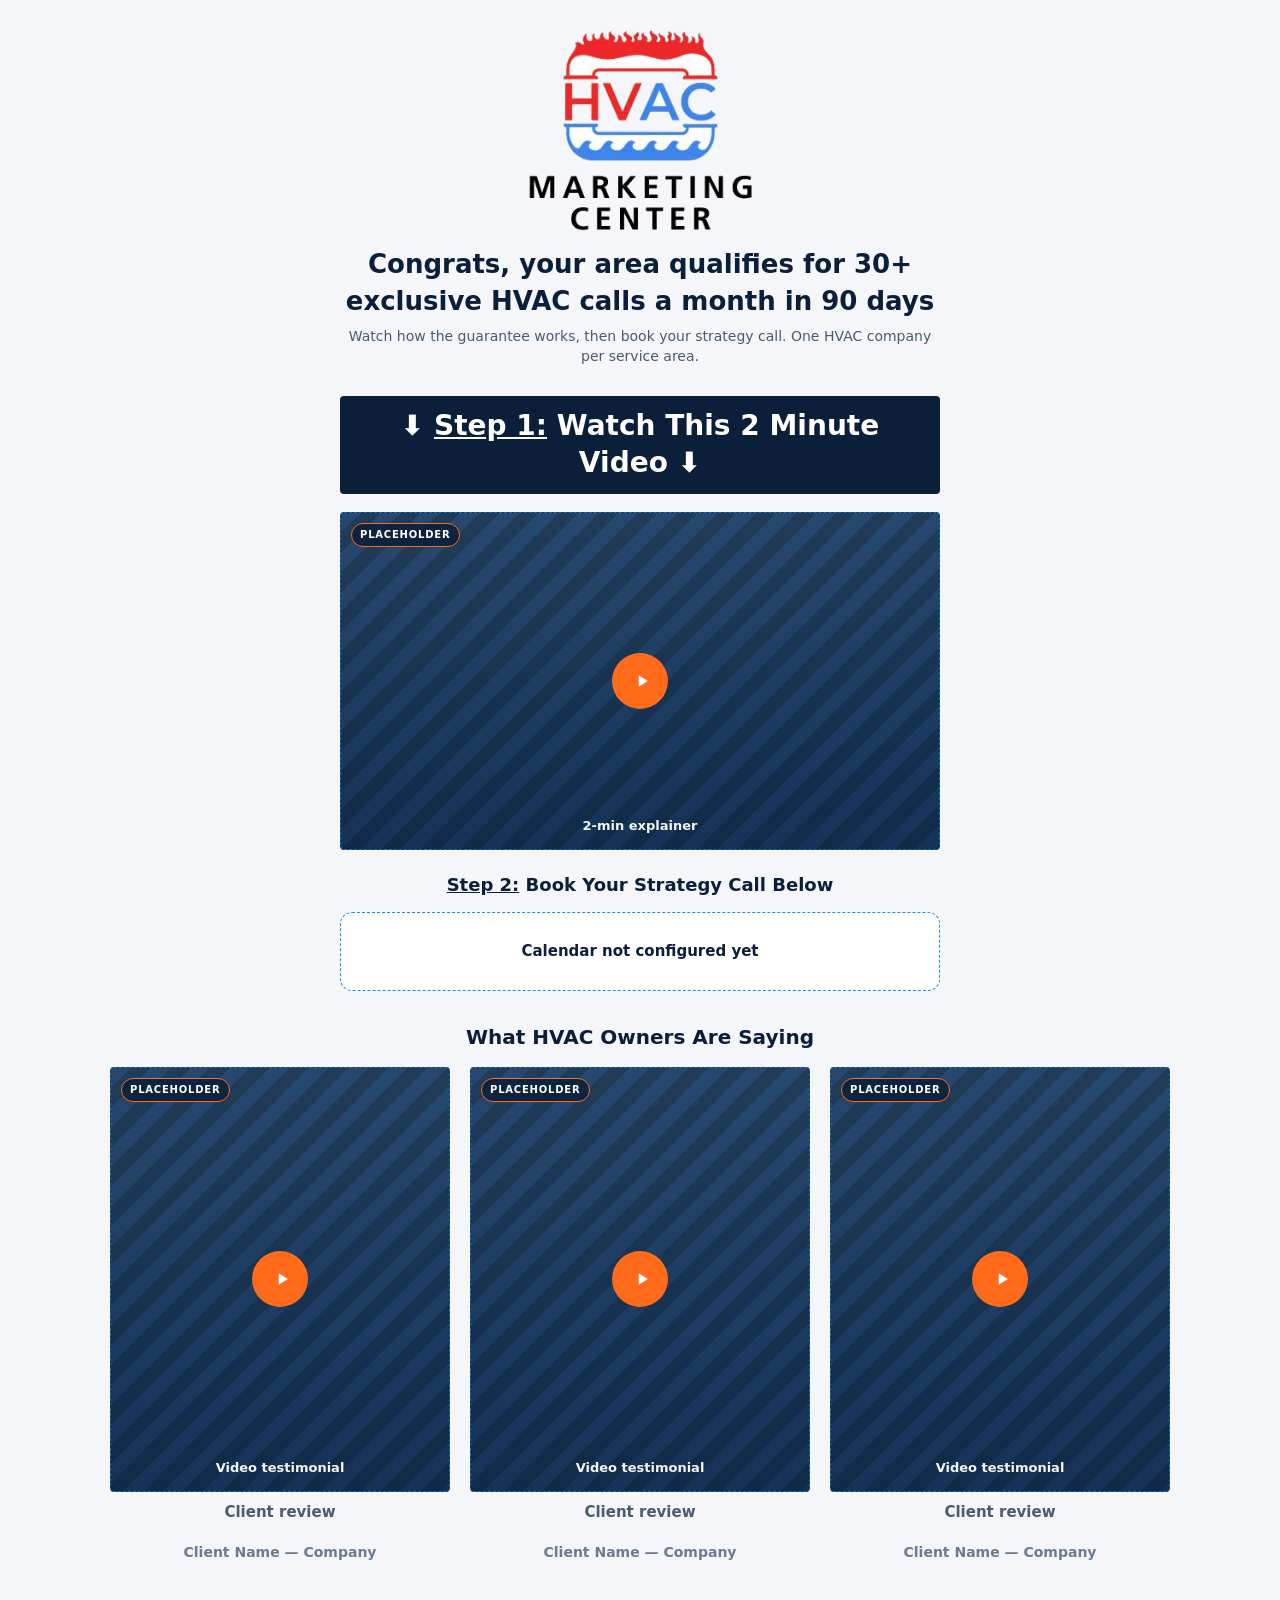
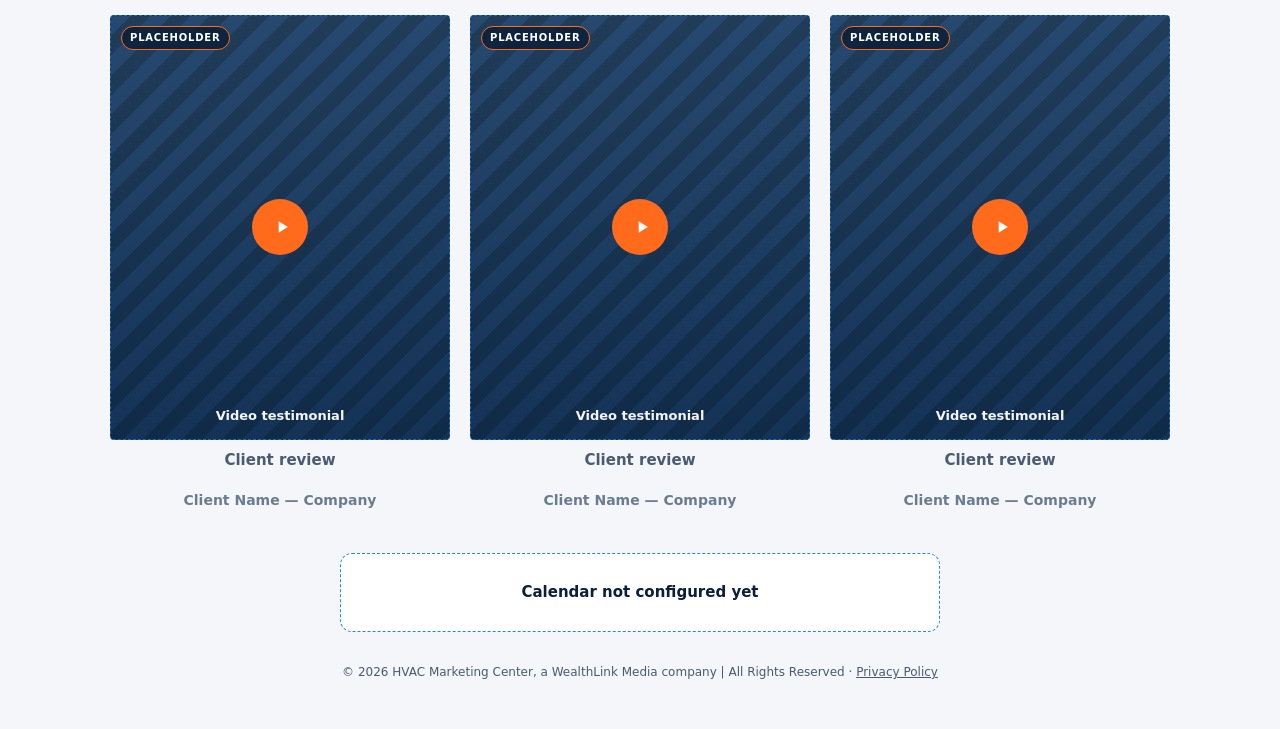
==== book-tracked.html @ e64378df "Add the HVAC Marketing Center landing site. Serve the funnel from the repository root so GitHub Page" ====
<!DOCTYPE html><html lang="en"><head>
<meta charset="utf-8">
<meta name="viewport" content="width=device-width, initial-scale=1">
<title>Book Your HVAC Strategy Call | HVAC Marketing Center</title>
<meta name="robots" content="noindex">
<link rel="icon" type="image/png" href="assets/favicon.png">
<link rel="apple-touch-icon" href="assets/favicon.png">
<link rel="stylesheet" href="css/style.css?v=1">
<link rel="preload" as="image" href="assets/logo-transparent.png">
<script src="js/config.js?v=1"></script>
</head>
<body>
<div class="wrap">
  <div class="logo" id="logo"></div>

  <p class="report-heading" id="reportHeading">Congrats, your area qualifies for 30+ exclusive HVAC calls a month in 90 days</p>
  <p class="report-subheading">Watch how the guarantee works, then book your strategy call. One HVAC company per service area.</p>

  <div class="step-bar" id="stepBar">⬇️ <u>Step 1:</u> Watch This 2 Minute Video ⬇️</div>
  <div id="explainer-video"></div>

  <p class="step2-heading" id="step2Heading"><u>Step 2:</u> Book Your Strategy Call Below</p>

  <div class="calendar-card">
    <div class="calendar-embed-container" id="calendarEmbed">
      <p class="calendar-loading">Loading calendar…</p>
    </div>
  </div>

  <h2 id="testimonials">What HVAC Owners Are Saying</h2>
  <div id="booking-testimonials"></div>

  <div class="calendar-card" id="calendarCardBottom">
    <div class="calendar-embed-container" id="calendarEmbedBottom">
      <p class="calendar-loading">Loading calendar…</p>
    </div>
  </div>

  <footer>© 2026 HVAC Marketing Center, a WealthLink Media company | All Rights Reserved · <a href="privacy.html">Privacy Policy</a></footer>
</div>

<script src="js/testimonials-data.js?v=1"></script>
<script src="js/main.js?v=1"></script>
<script>
  renderLogo(document.getElementById("logo"));

  (function () {
    var fn = getLeadFirstName();
    var biz = getLeadBusinessName();
    if (fn && biz) {
      document.getElementById("reportHeading").textContent =
        "Congrats " + fn + ", " + biz + " qualifies for 30+ exclusive HVAC calls a month in 90 days";
    }
  })();

  renderExplainerVideo("explainer-video", "stepBar");
  loadGhlCalendar("calendarEmbed", window.RANKFLOW_CONFIG.GHL_CALENDAR_TRACKED_URL);
  renderTestimonials("booking-testimonials", window.BOOKING_TESTIMONIAL_IDS);
  loadGhlCalendar("calendarEmbedBottom", window.RANKFLOW_CONFIG.GHL_CALENDAR_TRACKED_URL);
</script>

</body></html>
---- css/style.css ----
/* RankFlow Funnel — shared styles. Deliberately plain: system fonts,
   minimal shadows, no animation libraries. Keeps it fast and matches the
   "basic, not fancy" brief. */

:root {
  /* HVAC Marketing Center. Navy structure, cool blue accents, heat-orange CTAs. */
  --navy: #0B1F3A;
  --blue: #1E88E5;
  --blue-dark: #1565C0;
  --orange: #FF6B1A;
  --orange-dark: #E2550A;
  --gold: #FF6B1A;
  --text: #0B1F3A;
  --text-muted: #4A5A70;
  --border: #D5DEE8;
  --bg: #F4F6F9;
  --surface: #ffffff;
  --ink: #0B1F3A;
  --max-width: 520px;
}

* {
  box-sizing: border-box;
}

html {
  -webkit-text-size-adjust: 100%;
  background: var(--bg);
  color-scheme: light;
}

body {
  margin: 0;
  font-family: system-ui, -apple-system, "Segoe UI", Roboto, Helvetica, Arial, sans-serif;
  color: var(--text);
  background: var(--bg);
  line-height: 1.4;
  overflow-x: hidden; /* the testimonial-grid breakout below uses a 100vw
    trick that can overflow by the scrollbar's width - this is the standard,
    safe guard against that turning into page-wide horizontal scroll */
}

.wrap {
  max-width: var(--max-width);
  margin: 0 auto;
  padding: 12px 20px 48px;
}

img, video, iframe {
  max-width: 100%;
  display: block;
}

a {
  color: inherit;
}

/* Logo */
.logo {
  display: flex;
  align-items: center;
  justify-content: center;
  margin-bottom: 8px;
}
.logo-img {
  width: 240px;
  height: auto;
}
.thankyou-header a,
.logo a {
  text-decoration: none;
  display: inline-block;
}

/* Headings */
/* Full-bleed banner bar - lives outside .wrap in the markup so it isn't
   constrained by its padding on any side (top included). */
.hero-kicker {
  background: var(--navy);
  color: #fff;
  font-size: 15px;
  font-weight: 800;
  line-height: 1.3;
  text-align: center;
  text-transform: uppercase;
  letter-spacing: .08em;
  margin: 0 0 20px;
  padding: 16px 20px;
  border-bottom: 4px solid var(--orange);
}

/* Full-bleed banner carrying the real logo, used at the top of the
   thank-you page - same "lives outside .wrap" pattern as .hero-kicker. */
.thankyou-header {
  background: var(--bg);
  border-bottom: 4px solid var(--navy);
  text-align: center;
  padding: 22px 20px 18px;
  margin: 0 0 28px;
}
.thankyou-header .logo-img {
  width: 220px;
  margin: 0 auto;
}

/* Big circular checkmark on the thank-you page */
.success-icon {
  width: 72px;
  height: 72px;
  border-radius: 50%;
  background: var(--orange);
  display: flex;
  align-items: center;
  justify-content: center;
  margin: 0 auto 20px;
  box-shadow: 0 8px 20px rgba(255, 107, 26, 0.28);
}

.confirmed-phone-big {
  margin: 0;
  font-size: 22px;
  font-weight: 800;
}
.confirmed-phone-big a {
  color: var(--blue);
  text-decoration: none;
}

/* Small caption under the explainer video, and the divider/CTA-box pattern
   that replaces the inline calendar embeds below */
.video-caption {
  text-align: center;
  font-size: 13px;
  color: var(--text-muted);
  margin: 8px 0 20px;
}
.cta-box {
  background: var(--surface);
  border: 1px solid var(--border);
  border-top: 4px solid var(--orange);
  border-radius: 20px;
  padding: 28px 20px;
  text-align: center;
  margin: 8px 0 28px;
  box-shadow: 0 12px 32px rgba(11, 31, 58, 0.08);
}
.cta-badge {
  display: inline-block;
  background: var(--orange);
  color: #fff;
  font-size: 12px;
  font-weight: 800;
  text-transform: uppercase;
  letter-spacing: .04em;
  padding: 6px 14px;
  border-radius: 999px;
  margin: 0 0 14px;
}
.cta-box-heading {
  font-size: clamp(22px, 6vw, 28px);
  line-height: 1.15;
  text-align: center;
  font-weight: 800;
  margin: 0 0 12px;
}

h1 {
  font-size: 30px;
  line-height: 1.15;
  text-align: center;
  font-weight: 800;
  letter-spacing: -0.02em;
  margin: 0 0 12px;
  color: var(--navy);
}
h1 .accent {
  color: var(--orange);
}
h2 {
  font-size: 20px;
  text-align: center;
  margin: 32px 0 16px;
}

/* Guarantee text */
.guarantee {
  text-align: center;
  margin-bottom: 24px;
}
.guarantee p {
  margin: 0;
  font-size: 15px;
  color: var(--text-muted);
  line-height: 1.5;
}

.btn {
  display: block;
  width: 100%;
  background: var(--orange);
  color: #fff;
  border: none;
  border-radius: 8px;
  padding: 16px 18px;
  font-size: 17px;
  font-weight: 800;
  text-align: center;
  cursor: pointer;
  text-decoration: none;
  box-shadow: 0 8px 18px rgba(255, 107, 26, 0.28);
}
.btn:hover, .btn:focus {
  background: var(--orange-dark);
  color: #fff;
}
.cta-box .btn,
.lead-form .btn {
  width: 100%;
  min-width: 0;
}
.wrap > .btn {
  margin: 8px auto 28px;
}

.fine-print {
  text-align: center;
  font-size: 13px;
  color: var(--text-muted);
  margin: 10px 0 0;
}

/* Star rating + review line, shown under every CTA button */
.stars-row {
  text-align: center;
  font-size: 12px;
  color: var(--text-muted);
  margin: 14px 0 0;
}
.stars-row .stars {
  color: #5a8f3d;
  letter-spacing: 1px;
  margin-right: 3px;
}

.gold-divider {
  width: 60px;
  height: 3px;
  background: var(--gold);
  border: none;
  border-radius: 2px;
  margin: 36px auto;
}

.section-heading {
  text-align: center;
  font-weight: 800;
  font-size: 22px;
  line-height: 1.3;
  margin: 0 0 24px;
}

/* Sticky bottom CTA bar: fixed off-screen by default, slides up when
   .visible is toggled on by wireStickyCta() in main.js */
.sticky-cta {
  position: fixed;
  left: 0;
  right: 0;
  bottom: 0;
  background: #fff;
  border-top: 1px solid var(--border);
  box-shadow: 0 -4px 16px rgba(0, 0, 0, 0.08);
  padding: 12px 20px calc(14px + env(safe-area-inset-bottom, 0px));
  transform: translateY(100%);
  transition: transform 0.25s ease;
  z-index: 500;
}
.sticky-cta.visible {
  transform: translateY(0);
}
.sticky-cta .btn {
  max-width: var(--max-width);
  margin: 0 auto;
}
.sticky-cta .stars-row {
  margin-top: 8px;
}

/* Video testimonial card */
.video-card {
  position: relative;
  width: 100%;
  aspect-ratio: 4 / 5;
  background: #1a1a1a;
  border-radius: 4px;
  overflow: hidden;
  cursor: pointer;
  margin-bottom: 4px;
}
.video-card img {
  width: 100%;
  height: 100%;
  object-fit: cover;
}
.video-card video {
  width: 100%;
  height: 100%;
  object-fit: cover;
}
.play-btn {
  position: absolute;
  top: 50%;
  left: 50%;
  transform: translate(-50%, -50%);
  width: 56px;
  height: 56px;
  border-radius: 50%;
  background: var(--orange);
  display: flex;
  align-items: center;
  justify-content: center;
  pointer-events: none;
}
.play-btn svg {
  width: 20px;
  height: 20px;
  fill: #fff;
  margin-left: 3px;
}
.video-placeholder-label {
  position: absolute;
  bottom: 8px;
  left: 8px;
  right: 8px;
  color: #ccc;
  font-size: 11px;
  text-align: center;
  pointer-events: none;
}

.testimonial-quote {
  text-align: center;
  font-weight: 700;
  font-size: 18px;
  margin: 10px 0 2px;
}
.testimonial-attribution {
  text-align: center;
  font-weight: 700;
  font-size: 18px;
  margin: 0 0 28px;
  margin-top: 20px !important;
}

/* Modal */
.modal-overlay {
  display: none;
  position: fixed;
  inset: 0;
  background: rgba(0, 0, 0, 0.5);
  z-index: 1000;
  align-items: flex-start;
  justify-content: center;
  overflow-y: auto;
  padding: 24px 16px;
}
.modal-overlay.open {
  display: flex;
}
.modal {
  background: #fff;
  border-radius: 20px;
  padding: 28px 24px;
  width: 100%;
  max-width: 420px;
  position: relative;
}
.modal-close {
  position: absolute;
  top: 16px;
  right: 16px;
  width: 36px;
  height: 36px;
  display: flex;
  align-items: center;
  justify-content: center;
  background: #f1f1f3;
  border-radius: 50%;
  border: none;
  font-size: 18px;
  line-height: 1;
  cursor: pointer;
  color: var(--text-muted);
  padding: 0;
}
.modal h2 {
  margin: 0 0 10px !important;
  font-size: 26px;
  font-weight: 800;
  text-align: center;
}
.modal-sub {
  text-align: center;
  font-size: 15px;
  line-height: 1.4;
  color: var(--text-muted);
  margin: 0 0 24px;
}

.field {
  margin-bottom: 18px;
}
.field label {
  display: block;
  text-align: left;
  font-weight: 700;
  font-size: 14px;
  margin-bottom: 6px;
}
.field input[type="text"],
.field input[type="tel"] {
  width: 100%;
  text-align: left;
  padding: 12px;
  border: 1px solid #ccc;
  border-radius: 4px;
  font-size: 16px;
}
.radio-group {
  display: flex;
  flex-direction: column;
  gap: 8px;
}
.radio-option {
  display: flex;
  align-items: center;
  gap: 8px;
  font-size: 15px;
}
.radio-option input {
  width: 16px;
  height: 16px;
}

/* Booking page pieces */
.report-heading {
  font-size: 22px;
  font-weight: 700;
  text-align: center;
  margin: 8px 0 8px;
}
.report-subheading {
  text-align: center;
  font-size: 14px;
  color: var(--text-muted);
  margin: 0 0 24px;
}
.step-bar {
  background: var(--navy);
  color: #fff;
  text-align: center;
  font-weight: 700;
  font-size: 15px;
  line-height: 1.35;
  white-space: normal;
  padding: 12px 14px;
  border-radius: 4px;
  margin-bottom: 4px;
}
.step-bar u {
  text-decoration: underline;
}

.explainer-video-wrap {
  position: relative;
  margin-bottom: 16px;
}
.explainer-caption {
  position: absolute;
  bottom: 16px;
  left: 16px;
  right: 16px;
  color: #fff;
  font-weight: 700;
  font-size: 16px;
  text-align: center;
}

.step2-heading {
  text-align: center;
  font-weight: 700;
  font-size: 18px;
  margin: 16px 0 12px;
}

.calendar-card {
  /* No border or padding: GHL's embed renders its own bordered card, so a
     frame here would double up. Kept as a plain spacing wrapper. */
  margin-bottom: 32px;
}
.calendar-card-header {
  display: flex;
  align-items: center;
  gap: 12px;
  margin-bottom: 16px;
}
.calendar-avatar {
  width: 44px;
  height: 44px;
  border-radius: 50%;
  background: #ddd;
  flex-shrink: 0;
}
.calendar-card-header h3 {
  margin: 0;
  font-size: 18px;
}
.calendar-meta {
  display: flex;
  flex-direction: column;
  gap: 6px;
  font-size: 14px;
  color: var(--text-muted);
  margin-bottom: 16px;
}
.calendar-meta span {
  display: flex;
  align-items: center;
  gap: 6px;
}
.calendar-embed-container {
  min-height: 0;
}
.calendar-embed-container iframe {
  min-height: 750px;
}
.calendar-loading {
  text-align: center;
  color: var(--navy);
  background: var(--surface);
  border: 1px dashed var(--blue);
  border-radius: 12px;
  padding: 28px 16px;
  font-size: 15px;
  font-weight: 700;
}

/* Sorry / thank-you pages */
.center-text {
  text-align: left;
}
.center-text h1 {
  text-align: left;
  font-size: 24px;
}
.center-text p {
  font-size: 15px;
  color: var(--text);
}

.confirmed-phone {
  font-weight: 700;
}

footer {
  text-align: center;
  font-size: 12px;
  color: var(--text-muted);
  margin-top: 32px;
}
footer a {
  color: var(--text-muted);
  text-decoration: underline;
}

.divider {
  border: none;
  border-top: 1px solid var(--border);
  margin: 20px 0;
}

/* ============================================================
   Desktop / tablet — this was built mobile-first (every reference
   screenshot was a phone screenshot) and looked like a thin stripe
   of content in a sea of white on a real desktop screen. This
   widens things in two tiers rather than stretching everything to
   full width, which would look worse, not better:
     - single-column content (hero, form, calendar) gets modestly
       wider and slightly larger type
     - testimonials break out into a multi-column grid, since
       stacking vertical phone videos full-width on a 1440px screen
       is its own kind of ugly
   ============================================================ */
@media (min-width: 700px) {
  .wrap {
    max-width: 640px;
    padding-top: 24px;
  }
  .hero-kicker {
    font-size: 18px;
  }
  h1 {
    font-size: 34px;
  }
  .step-heading {
    font-size: 24px;
  }
  .report-heading {
    font-size: 26px;
  }
  .social-proof-cta {
    font-size: 19px;
  }
  .btn {
    width: auto;
    min-width: 320px;
    margin: 0 auto;
  }
  .fine-print,
  .social-proof-cta {
    margin-left: auto;
    margin-right: auto;
  }
}

@media (min-width: 900px) {
  .testimonial-grid {
    display: grid;
    grid-template-columns: repeat(3, 1fr);
    gap: 24px 20px;
    align-items: start;
    /* Break out of the narrower .wrap parent and self-center on the
       viewport. Using left:50% + translateX(-50%) instead of a plain
       negative-vw margin because the latter only centers correctly when
       the element ends up exactly 100vw wide - here max-width caps it
       narrower than that on anything wider than ~1100px, and a fixed
       margin doesn't adapt to that the way a transform percentage
       (relative to the element's own final width) does. */
    position: relative;
    left: 50%;
    transform: translateX(-50%);
    width: 100vw;
    max-width: 1100px;
    padding-left: 20px;
    padding-right: 20px;
  }
  #closing-testimonial {
    max-width: 640px;
    margin-left: auto;
    margin-right: auto;
  }
}

/* ============================================================
   Progressive lead form — fields expand/collapse instead of
   popping in. Height is animated with the grid 0fr -> 1fr trick
   (transitionable, unlike height:auto). .field-inner needs
   overflow:hidden for that to clip cleanly, so .is-open flips it
   back to visible once the animation is done - otherwise the
   Places dropdown gets cut off by its own parent.
   ============================================================ */
.lead-form .field {
  display: grid;
  grid-template-rows: 1fr;
  margin-bottom: 18px;
  opacity: 1;
  transition: grid-template-rows .38s cubic-bezier(.22,.61,.36,1),
              opacity .26s ease,
              margin-bottom .38s cubic-bezier(.22,.61,.36,1),
              filter .26s ease;
}
.lead-form .field > .field-inner {
  min-height: 0;
  overflow: hidden;
  transform: translateY(0);
  transition: transform .38s cubic-bezier(.22,.61,.36,1), visibility 0s;
}
.lead-form .field.is-open > .field-inner {
  overflow: visible;
}
.lead-form .field.is-hidden {
  grid-template-rows: 0fr;
  opacity: 0;
  margin-bottom: 0;
  filter: blur(3px);
  pointer-events: none;
}
.lead-form .field.is-hidden > .field-inner {
  transform: translateY(-10px);
  visibility: hidden;
  transition: transform .38s cubic-bezier(.22,.61,.36,1), visibility 0s linear .38s;
}

/* green tick on a completed field */
.lead-form .field > .field-inner > label {
  transition: color .2s ease;
  text-transform: uppercase;
  letter-spacing: .03em;
  font-size: 12px;
  font-weight: 800;
}
.lead-form .field.is-done > .field-inner > label::after {
  content: "✓";
  color: #2e9e4f;
  margin-left: 7px;
  font-size: 13px;
  animation: tickIn .3s cubic-bezier(.34,1.56,.64,1);
  display: inline-block;
}
@keyframes tickIn {
  from { transform: scale(0) rotate(-25deg); opacity: 0; }
  to   { transform: scale(1) rotate(0);      opacity: 1; }
}

/* thin progress bar at the top of the modal */
.form-progress {
  height: 3px;
  background: var(--border);
  border-radius: 2px;
  overflow: hidden;
  margin: 0 0 22px;
}
.form-progress i {
  display: block;
  height: 100%;
  width: 0%;
  background: linear-gradient(90deg, var(--navy) 0%, var(--blue) 55%, var(--orange) 100%);
  border-radius: 2px;
  transition: width .4s cubic-bezier(.22,.61,.36,1);
}

/* focus polish */
.lead-form input[type="text"]:focus,
.lead-form input[type="tel"]:focus {
  outline: none;
  border-color: var(--blue);
  box-shadow: 0 0 0 3px rgba(30, 136, 229, .18);
}
.lead-form input[type="text"],
.lead-form input[type="tel"] {
  transition: border-color .18s ease, box-shadow .18s ease;
  padding: 14px 16px;
  border-radius: 10px;
  border: 1.5px solid #d8dce3;
}
.lead-form .field.has-error input {
  border-color: #d33;
  animation: shake .32s;
}
@keyframes shake {
  0%,100% { transform: translateX(0); }
  25%     { transform: translateX(-5px); }
  75%     { transform: translateX(5px); }
}

/* ---------- Google Places custom autocomplete ---------- */
.autocomplete-wrapper {
  position: relative;
}
.ac-suggestions {
  position: absolute;
  top: calc(100% + 6px);
  left: 0;
  right: 0;
  margin: 0;
  padding: 5px;
  list-style: none;
  background: #fff;
  border: 1px solid var(--border);
  border-radius: 10px;
  box-shadow: 0 12px 34px rgba(0, 0, 0, .14);
  max-height: 264px;
  overflow-y: auto;
  z-index: 30;
  animation: acIn .18s ease;
}
@keyframes acIn {
  from { opacity: 0; transform: translateY(-6px); }
  to   { opacity: 1; transform: translateY(0); }
}
.ac-item {
  display: flex;
  align-items: flex-start;
  gap: 9px;
  padding: 9px 10px;
  border-radius: 7px;
  cursor: pointer;
}
.ac-item.active,
.ac-item:hover {
  background: #eef3ff;
}
.ac-item svg {
  width: 15px;
  height: 15px;
  flex-shrink: 0;
  margin-top: 2px;
  color: var(--blue);
}
.ac-text {
  display: flex;
  flex-direction: column;
  min-width: 0;
}
.ac-name {
  font-weight: 700;
  font-size: 14px;
  line-height: 1.3;
}
.ac-addr {
  font-size: 12px;
  color: var(--text-muted);
  line-height: 1.35;
  overflow: hidden;
  text-overflow: ellipsis;
  white-space: nowrap;
}
.ac-spinner {
  position: absolute;
  right: 12px;
  top: 14px;
  width: 16px;
  height: 16px;
  border: 2px solid var(--border);
  border-top-color: var(--blue);
  border-radius: 50%;
  animation: acSpin .7s linear infinite;
}
@keyframes acSpin { to { transform: rotate(360deg); } }

.autocomplete-wrapper.is-picked input {
  border-color: #2e9e4f;
  background-image: url("data:image/svg+xml,%3Csvg xmlns='http://www.w3.org/2000/svg' viewBox='0 0 24 24' fill='none' stroke='%232e9e4f' stroke-width='3' stroke-linecap='round'%3E%3Cpath d='M5 13l4 4 10-10'/%3E%3C/svg%3E");
  background-repeat: no-repeat;
  background-position: right 12px center;
  background-size: 15px;
  padding-right: 36px;
}

/* ============================================================
   Hover-preview video cards. The <video> is layered OVER the
   poster <img> rather than replacing it, so the poster is still
   there to fade back to when the cursor leaves, and re-entering
   the card doesn't re-download the file. States are set by
   wireVideoCards() in main.js:
     .is-previewing — playing (hover or click)
     .is-committed  — user clicked; keeps playing on mouse-out,
                      native controls are live
     .is-muted      — browser refused sound on this play attempt
   ============================================================ */
.video-card .hover-video {
  position: absolute;
  inset: 0;
  width: 100%;
  height: 100%;
  object-fit: cover;
  opacity: 0;
  transition: opacity .22s ease;
  pointer-events: none;
}
.video-card.is-previewing .hover-video {
  opacity: 1;
}
/* controls only need to receive clicks once the card is committed */
.video-card.is-committed .hover-video {
  pointer-events: auto;
}

.video-card img,
.video-card .play-btn {
  transition: opacity .22s ease;
}
.video-card.is-previewing img,
.video-card.is-previewing .play-btn {
  opacity: 0;
}

/* subtle lift so the card reads as interactive before you hover it */
.video-card {
  transition: transform .25s ease, box-shadow .25s ease;
}
@media (hover: hover) and (pointer: fine) {
  .video-card:hover {
    transform: translateY(-3px);
    box-shadow: 0 10px 28px rgba(0, 0, 0, .18);
  }
}

/* shown only when the browser blocked sound on this play attempt —
   i.e. the visitor hasn't clicked anything on the page yet */
.video-card .sound-hint {
  position: absolute;
  bottom: 10px;
  left: 50%;
  transform: translateX(-50%);
  background: rgba(0, 0, 0, .72);
  color: #fff;
  font-size: 12px;
  font-weight: 700;
  padding: 6px 12px;
  border-radius: 999px;
  opacity: 0;
  pointer-events: none;
  transition: opacity .2s ease;
  z-index: 3;
  white-space: nowrap;
}
.video-card.is-muted .sound-hint {
  opacity: 1;
}

@media (prefers-reduced-motion: reduce) {
  .lead-form .field,
  .lead-form .field > .field-inner,
  .form-progress i,
  .ac-suggestions,
  .video-card,
  .video-card img,
  .video-card .play-btn,
  .video-card .hover-video { transition: none; animation: none; }
  .video-card:hover { transform: none; }
}

/* springy pop when a conditional field appears */
.lead-form .field.just-revealed > .field-inner {
  animation: fieldPop .5s cubic-bezier(.34, 1.45, .64, 1);
}
@keyframes fieldPop {
  0%   { transform: translateY(-10px) scale(.96); }
  55%  { transform: translateY(3px) scale(1.015); }
  100% { transform: translateY(0) scale(1); }
}
.lead-form .field.just-revealed .radio-option,
.lead-form .field.just-revealed input {
  animation: fieldFade .45s ease both .06s;
}
@keyframes fieldFade {
  from { opacity: 0; transform: translateX(-6px); }
  to   { opacity: 1; transform: translateX(0); }
}

/* short standalone pages (no-google-business, sorry) */
.page-short {
  min-height: 70vh;
  display: flex;
  flex-direction: column;
  padding-top: 40px;
}
.page-short h1 {
  margin-top: 8px;
}
.page-copy {
  text-align: center;
  font-size: 17px;
  line-height: 1.6;
  color: var(--text);
  max-width: 36em;
  margin: 0 auto;
}
.page-copy a {
  color: var(--blue);
  font-weight: 700;
}
.page-short footer {
  margin-top: auto;
  padding-top: 40px;
}

@media (prefers-reduced-motion: reduce) {
  .lead-form .field.just-revealed > .field-inner,
  .lead-form .field.just-revealed input,
  .lead-form .field.just-revealed .radio-option { animation: none; }
}
/* ============================================================
   Thank-you page: the 2-minute video heading and the
   "More Testimonials" button beneath the testimonial grid.
   Both are targeted by ID so the shared h2 / .btn rules used
   everywhere else on the site are left alone.
   ============================================================ */
#stepBar {
  font-size: 23px;
  line-height: 1.32;
  font-weight: 800;
  margin: 30px 0 18px;
}
@media (min-width: 700px) {
  #stepBar {
    font-size: 28px;
  }
}

/* Pill button, sized to its own text rather than the full column,
   with breathing room above it. The ID beats the .btn width rules
   (including the ones inside the 700px media query) on specificity,
   so no !important is needed. */
#moreTestimonials {
  display: block;
  width: fit-content;
  min-width: 0;
  margin: 44px auto 0;
  padding: 15px 42px;
  border-radius: 9999px;
}

/* ------------------------------------------------------------
   Autocomplete dropdown stacking fix.

   The reveal animation puts `transform: translateY(...)` on
   .field-inner, and ANY non-none transform creates a stacking
   context. That traps .ac-suggestions' z-index:30 inside the
   business-name field, so it could never paint above the phone
   and revenue fields that come after it in the DOM - no matter
   how high that z-index went.

   Raising the whole field instead puts the trapped context above
   its later siblings, and the dropdown escapes with it.
   ------------------------------------------------------------ */
.lead-form .field {
  position: relative;
  z-index: 1;
}

/* Once a field has finished animating in, drop the transform entirely.
   `transform: none` is not a stacking context, so nothing inside the field
   is trapped any more. The hidden state keeps its translateY so the reveal
   animation is unaffected - transitions between `none` and a translate
   interpolate correctly. */
.lead-form .field.is-open > .field-inner {
  transform: none;
}

/* Belt and braces: even if a field somehow still forms a context, the
   business-name field outranks every field below it explicitly. Relying on
   `z-index: auto` for the later fields is what let this slip through the
   first time. */
.lead-form .field[data-step="businessName"] {
  z-index: 60;
}
.lead-form .field[data-step="phone"],
.lead-form .field[data-step="revenue"],
.lead-form .field[data-step="submit"] {
  z-index: 1;
}

/* And raise the list itself well clear of anything in the modal. */
.ac-suggestions {
  z-index: 100;
}

/* ============================================================
   Windows homepage hero: free-scan card.
   Everything here sits above the gold divider; the section below
   it is unchanged.
   ============================================================ */
.hero-sub {
  text-align: center;
  font-size: 16px;
  line-height: 1.55;
  color: var(--text-muted);
  max-width: 36em;
  margin: 0 auto 18px;
}

.scan-card {
  background: #fff;
  border: 1px solid var(--border);
  border-radius: 16px;
  box-shadow: 0 8px 30px rgba(0, 0, 0, .07);
  padding: 24px 20px;
  margin: 0 auto;
  max-width: 460px;
  /* The Places dropdown hangs out of this card, so it must not clip, and it
     needs to sit above the star row and divider that follow it. */
  overflow: visible;
  position: relative;
  z-index: 5;
}
.scan-title {
  text-align: center;
  font-weight: 800;
  font-size: 22px;
  line-height: 1.3;
  margin: 0 0 18px;
}
.scan-card .btn {
  width: 100%;
  min-width: 0;
  margin: 4px 0 0;
  border-radius: 10px;
}
.scan-note {
  text-align: center;
  font-size: 13px;
  color: var(--text-muted);
  margin: 12px 0 14px;
}

.field-note {
  font-size: 13px;
  color: var(--text-muted);
  margin: 6px 0 0;
}

@media (min-width: 700px) {
  .hero-sub { font-size: 17px; }
  .scan-card { max-width: 500px; padding: 28px 26px; }
}

/* ============================================================
   Legal pages (privacy policy, terms, etc.) - plain left-aligned
   document layout, distinct from the marketing pages' centered style.
   ============================================================ */
.legal-page h1 {
  text-align: left;
  font-size: 24px;
  letter-spacing: .02em;
}
.legal-page .legal-updated {
  color: var(--text-muted);
  font-size: 14px;
  margin: 0 0 28px;
}
.legal-page h2 {
  text-align: left;
  font-size: 17px;
  margin: 30px 0 8px;
}
.legal-page p {
  text-align: left;
  font-size: 15px;
  line-height: 1.6;
  color: var(--text);
  margin: 0 0 4px;
}
.legal-page p a {
  color: var(--blue);
}
.legal-page p {
  margin: 0 0 12px;
}

/* Empty testimonial lists and a missing explainer render these stand-in
   cards instead of a blank section. The Placeholder chip marks them as
   stand-ins, not client reviews and not a broken video file. */
.testimonial-placeholders .video-card.is-placeholder,
.explainer-video-wrap.is-placeholder .video-card.is-placeholder {
  cursor: default;
  background: #16304f;
  border: 1px dashed rgba(30, 136, 229, 0.7);
}
.explainer-video-wrap.is-placeholder {
  margin: 6px auto 22px;
}
.video-card.explainer-placeholder {
  aspect-ratio: 16 / 9;
  max-height: none;
  margin-bottom: 0;
}
.testimonial-placeholders .placeholder-thumb,
.explainer-video-wrap.is-placeholder .placeholder-thumb {
  position: absolute;
  inset: 0;
  display: flex;
  flex-direction: column;
  align-items: center;
  justify-content: flex-end;
  padding: 12px 10px 14px;
  background:
    linear-gradient(180deg, rgba(255, 255, 255, 0.06), rgba(11, 31, 58, 0.35)),
    repeating-linear-gradient(135deg, #1a3d66 0 14px, #12304f 14px 28px);
}
.testimonial-placeholders .placeholder-badge,
.explainer-video-wrap.is-placeholder .placeholder-badge {
  position: absolute;
  top: 10px;
  left: 10px;
  background: rgba(11, 31, 58, 0.88);
  color: #fff;
  border: 1px solid var(--orange);
  font-size: 10px;
  font-weight: 800;
  letter-spacing: 0.08em;
  text-transform: uppercase;
  padding: 4px 8px;
  border-radius: 999px;
}
.testimonial-placeholders .video-card.is-placeholder .play-btn,
.explainer-video-wrap.is-placeholder .play-btn {
  background: var(--orange);
}
.testimonial-placeholders .video-card.is-placeholder .play-btn svg,
.explainer-video-wrap.is-placeholder .play-btn svg {
  fill: #fff;
}
.testimonial-placeholders .placeholder-thumb-label,
.explainer-video-wrap.is-placeholder .placeholder-thumb-label {
  margin: 46px 0 0;
  color: #f4f6f9;
  font-size: 13px;
  font-weight: 700;
  line-height: 1.3;
  text-align: center;
}
.testimonial-placeholders .testimonial-quote {
  color: var(--text-muted);
  font-size: 15px;
  font-weight: 600;
}
.testimonial-placeholders .testimonial-attribution {
  color: #6b7c90;
  font-size: 14px;
  font-weight: 600;
}
@media (min-width: 640px) and (max-width: 899px) {
  .testimonial-placeholders {
    display: grid;
    grid-template-columns: repeat(2, minmax(0, 1fr));
    gap: 18px 12px;
    align-items: start;
  }
}
@media (hover: hover) and (pointer: fine) {
  .video-card.is-placeholder:hover {
    transform: none;
    box-shadow: none;
  }
}

.reach-note {
  margin: 0;
  font-size: 18px;
  font-weight: 800;
  color: var(--navy);
}
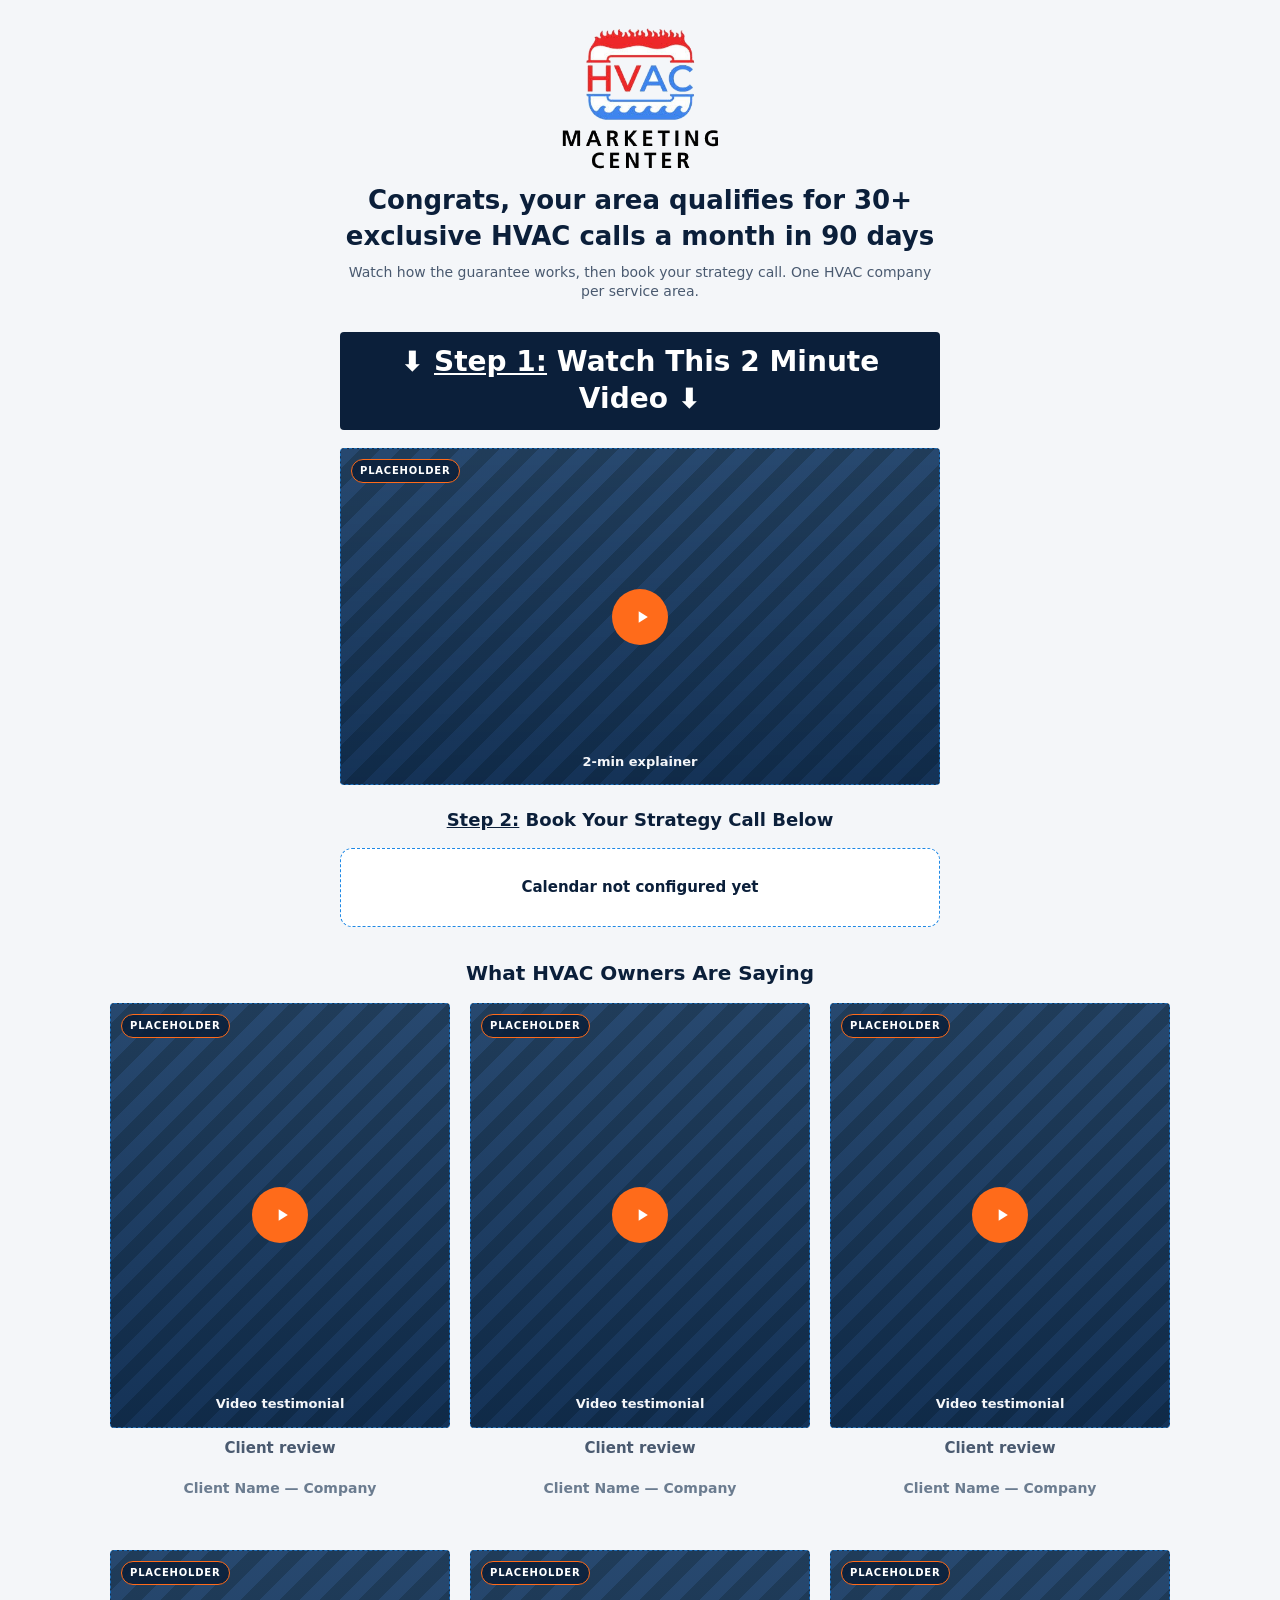
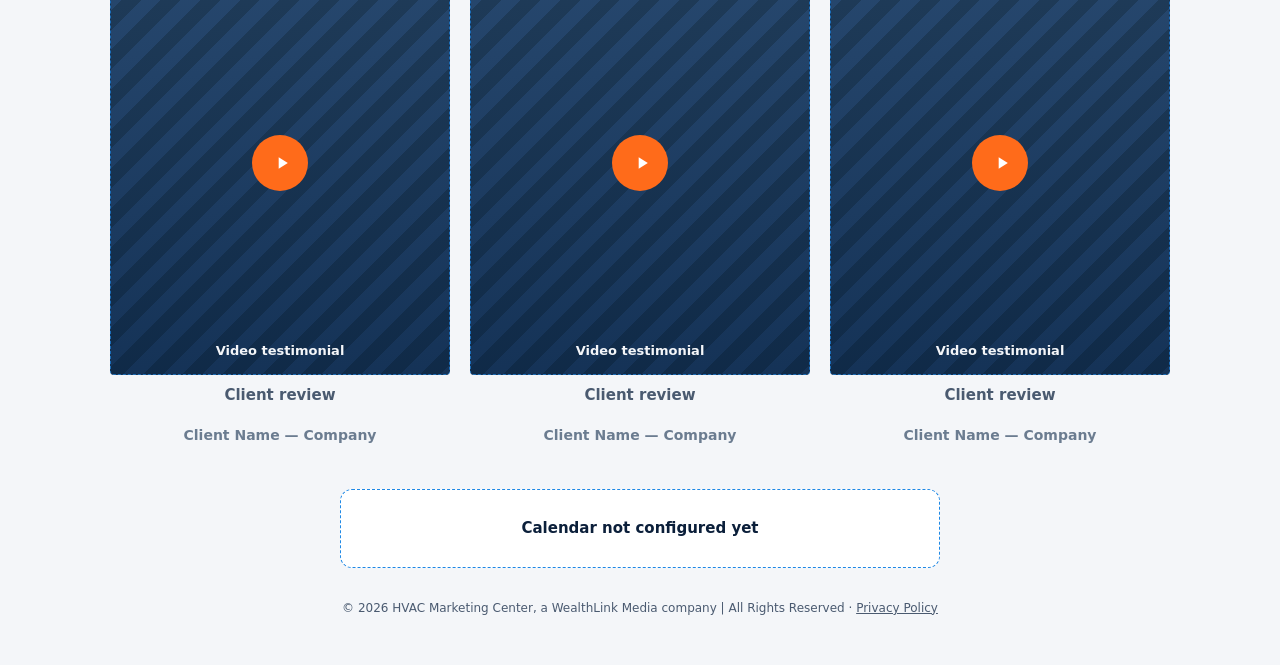
==== commit 7e49f7a3: "Shrink the shared header logo. Set the landing and thank-you header mark to 127px and reduce the log" ====
--- a/book-tracked.html
+++ b/book-tracked.html
@@ -5,7 +5,7 @@
 <meta name="robots" content="noindex">
 <link rel="icon" type="image/png" href="assets/favicon.png">
 <link rel="apple-touch-icon" href="assets/favicon.png">
-<link rel="stylesheet" href="css/style.css?v=1">
+<link rel="stylesheet" href="css/style.css?v=2">
 <link rel="preload" as="image" href="assets/logo-transparent.png">
 <script src="js/config.js?v=1"></script>
 </head>
--- a/css/style.css
+++ b/css/style.css
@@ -63,7 +63,7 @@
   margin-bottom: 8px;
 }
 .logo-img {
-  width: 240px;
+  width: 168px;
   height: auto;
 }
 .thankyou-header a,
@@ -99,7 +99,8 @@
   margin: 0 0 28px;
 }
 .thankyou-header .logo-img {
-  width: 220px;
+  width: 127px;
+  height: auto;
   margin: 0 auto;
 }
 
